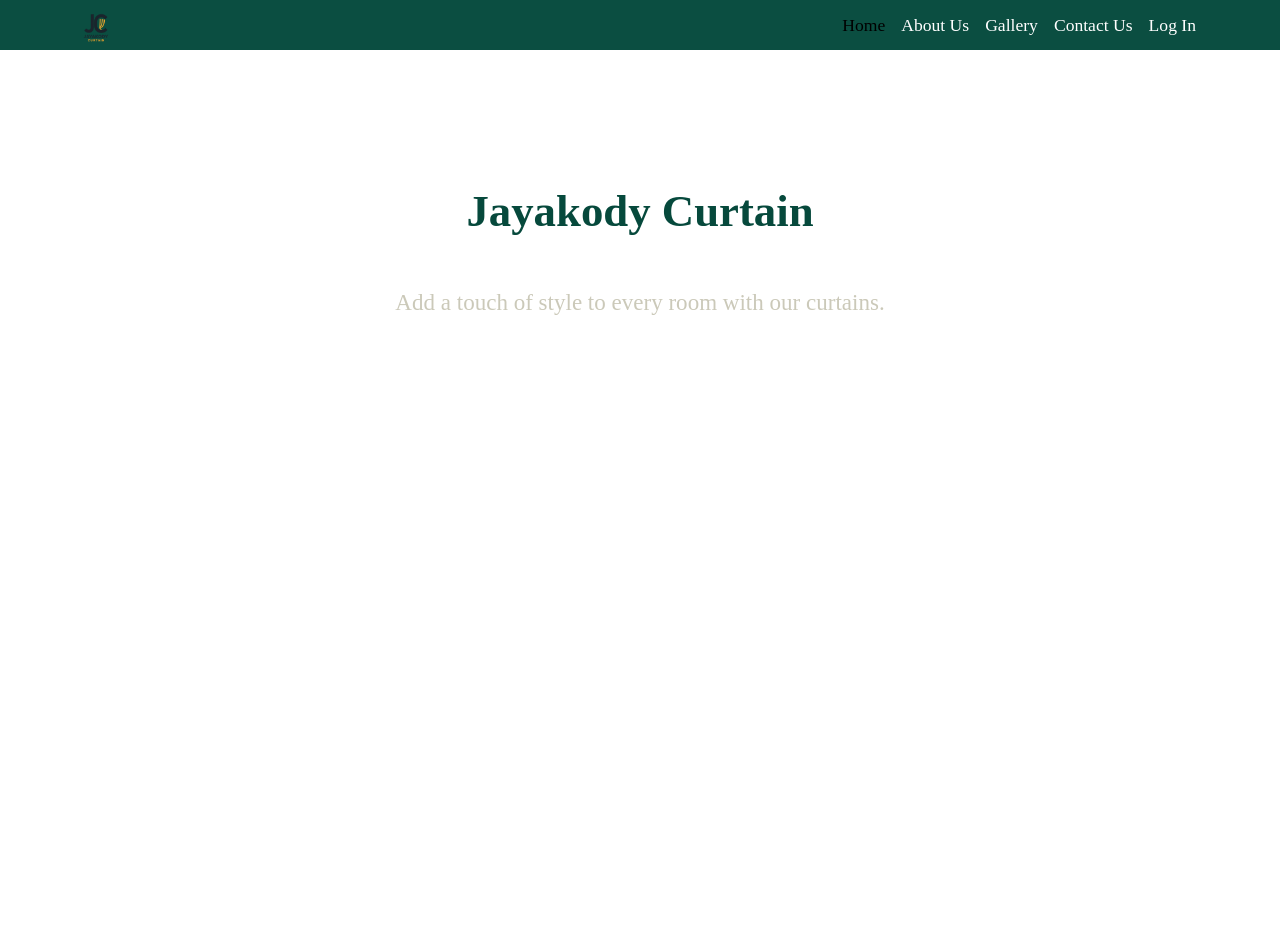
==== home.html @ 3c69b02f "home page" ====
<!DOCTYPE html>
<html lang="en">

<head>
   <meta charset="UTF-8" />
   <meta name="viewport" content="width=device-width, initial-scale=1.0" />
   <title>Jayakody Curtains</title>

   <!-- bootstrap css linked -->
   <link rel="stylesheet" href="./bootstrap-5.3.8/css/bootstrap.min.css">

   <!-- custom css linked -->
   <link rel="stylesheet" href="./css/style.css" />

</head>

<body>

   <!-- navbar section start -->
   <header id="navBarSection">
      <nav class="navbar navbar-expand-lg">
         <div class="container-fluid">
            <a href="#" class="navbar-brand"><img src="./media/logo.png" class="navbar-logo" alt="Jayakody Curtains"></a>
            <button class="navbar-toggler" type="button" data-bs-toggle="collapse" data-bs-target="#navbarContent"
               aria-controls="navbarContent" aria-expanded="false" aria-label="Toggle-navigation" id="navbarTogglerButton">
               <span class="navbar-toggler-icon"></span>
            </button>

            <div class="collapse navbar-collapse" id="navbarContent">
               <ul class="navbar-nav ms-auto text-center">
                  <li class="nav-item">
                     <a href="#" class="nav-link active">Home</a>
                  </li>
                  <li class="nav-item">
                     <a href="" class="nav-link">About Us</a>
                  </li>
                  <li class="nav-item">
                     <a href="" class="nav-link">Gallery</a>
                  </li>
                  <li class="nav-item">
                     <a href="" class="nav-link">Contact Us</a>
                  </li>
                  <li class="nav-item">
                     <a href="" class="nav-link btn" id="btnStyle">Log In</a>
                  </li>
               </ul>
            </div>
         </div>
      </nav>
   </header>
   <!-- navbar section end -->

   <!-- hero section start -->
   <section class="hero">
      <!-- mobile video -->
      <video autoplay muted loop playsinline class="hero-video video-mobile">
         <source src="./media/mobile-video.mp4" type="video/mp4">
      </video>

      <!-- video desktop -->
      <video autoplay muted loop playsinline class="hero-video video-desktop">
         <source src="./media/desktop-video.mp4" type="video/mp4">
      </video>

      <div class="container-fluid">
         <h1 class="hero-heading">Jayakody Curtain</h1>
         <p class="hero-paragraph">Add a touch of style to every room with our curtains.</p>
      </div>
   </section>
   <!-- hero section end -->

   <!-- javaScript linked -->
   <script type="text/javaScript" src="./bootstrap-5.3.8/js/bootstrap.bundle.min.js"></script>
   <script type="text/javaScript" src="./javaScript/main.js"></script>
</body>

</html>
---- css/style.css ----
body{
   font-family: "Roboto Slab", serif;
   font-weight: 500;
   font-size: 16px;
}

.container-fluid{
   width: 90%;
   margin: 0 auto;
}

/* nav-bar */

.navbar{
   background-color: rgb(11, 78, 65);
   padding: 0;
}

.navbar-logo{
   height: 40px;
}

.nav-link{
   font-size: 1.1rem;
   color: white;
}

.nav-link:hover{
   background-color: rgb(220, 220, 220);
   color: black;
}

.navbar-toggler-icon{
   width: 20px;
   height: 20px;
   filter: invert(1);
}

/* hero section */

.hero{
    position: relative;
    width: 100%;
    height: 100vh;
    overflow: hidden;
}

.hero-video{
    position: absolute;
    top: 0;
    left: 0;
    width: 100%;
    height: 100%;
    object-fit: cover;
    z-index: -1;
}

.video-mobile{
   display: block;
}

.video-desktop{
   display: none;
}

.hero-heading{
   font-size: clamp(2.5rem, 3.5vw, 4.5rem);
   font-weight: 600;
   color: rgb(6, 73, 60);
   display: flex;
   justify-content: center;
   margin-top: clamp(10vh, 15vh, 20vh);
}

.hero-paragraph{
   font-size: clamp(1.3rem, 1.8vw, 2.2rem);
   font-weight: 500;
   color: rgb(203, 201, 185);
   justify-content: center;
   text-align: center;
   margin-top: 2em;
}

/* responsive for > 650px */

@media(min-width: 650px){
   .video-mobile{
      display: none;
   }
   .video-desktop{
      display: block;
   }
}

/* responsive for > 900px */
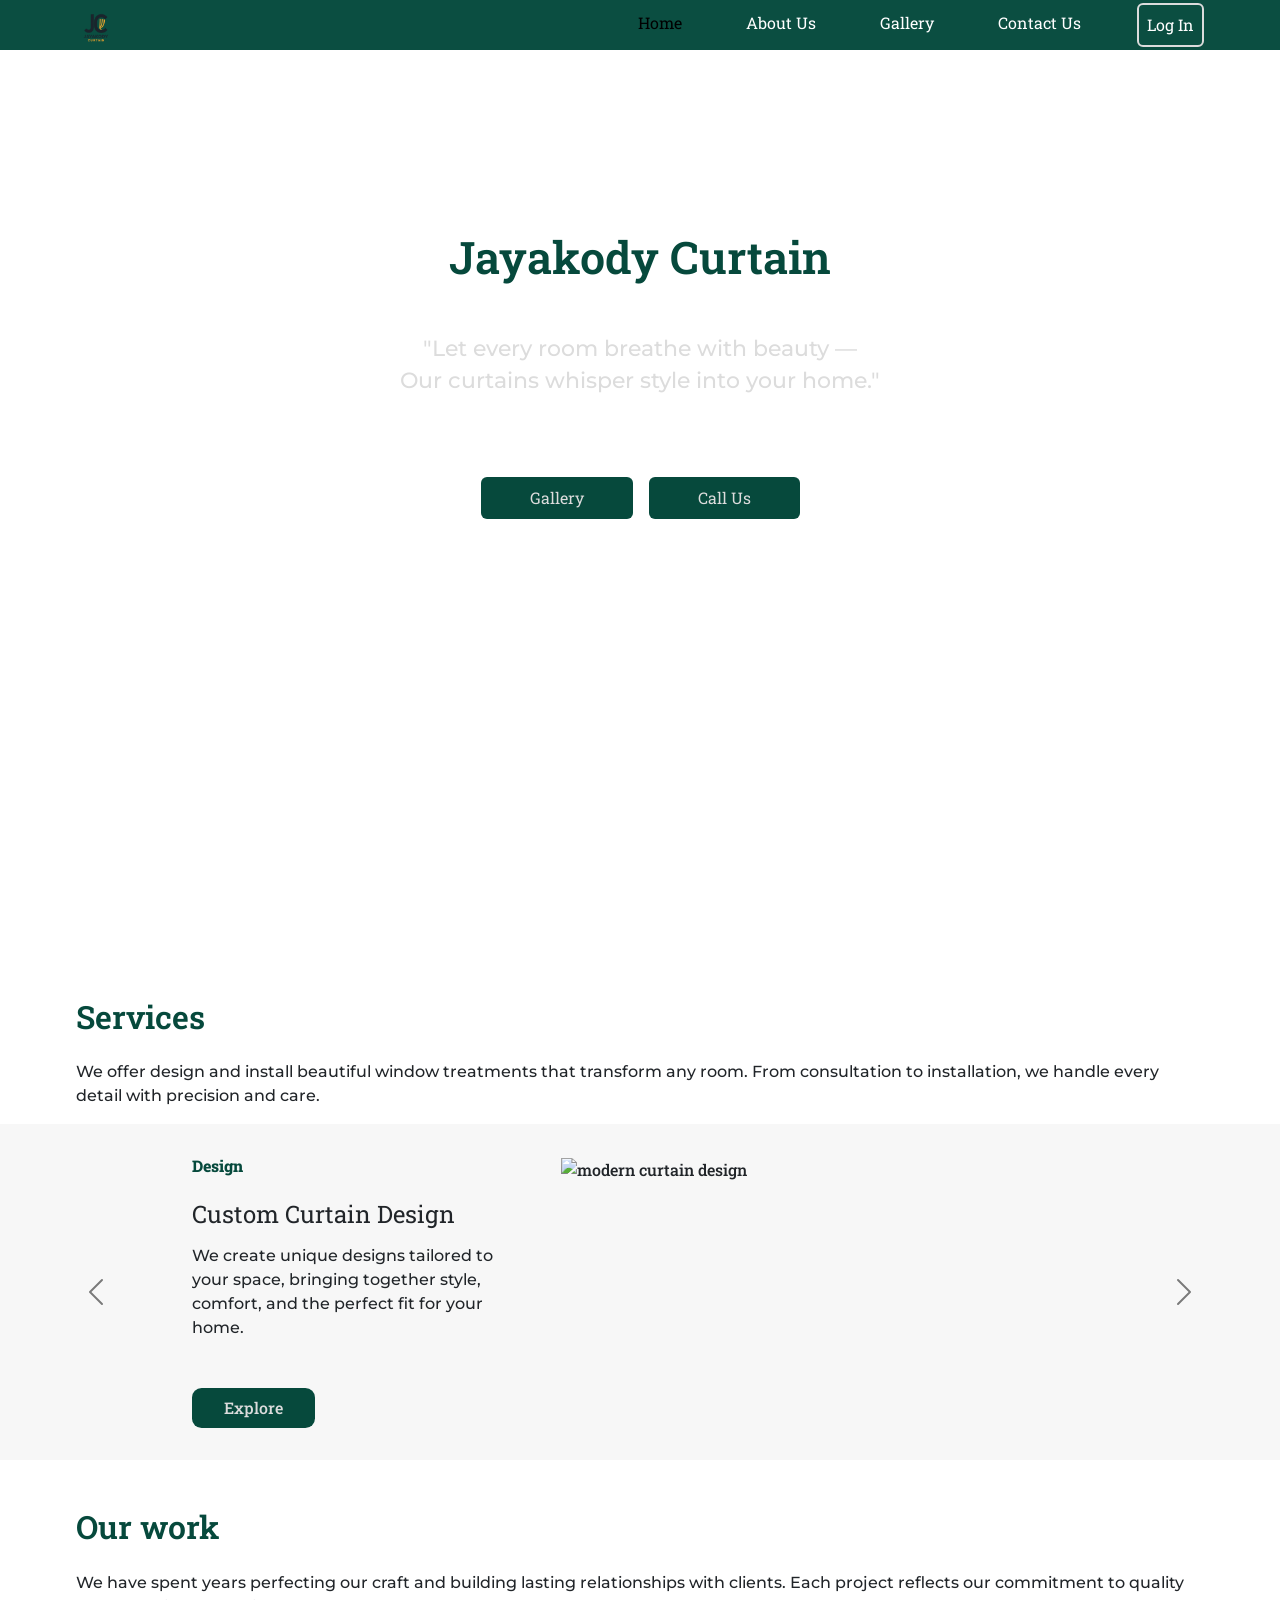
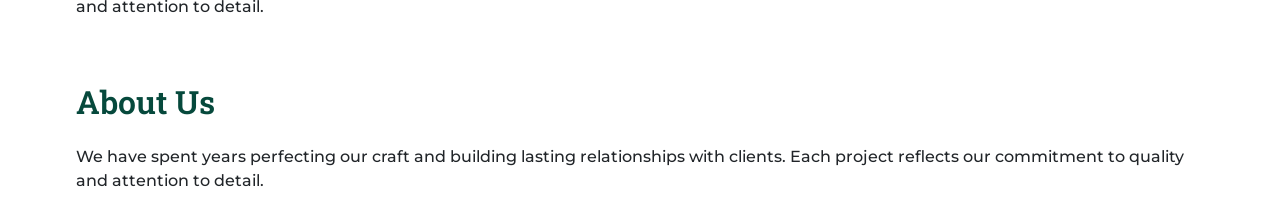
==== commit ddd7a609: "service section" ====
--- a/home.html
+++ b/home.html
@@ -5,6 +5,9 @@
    <meta charset="UTF-8" />
    <meta name="viewport" content="width=device-width, initial-scale=1.0" />
    <title>Jayakody Curtains</title>
+
+   <!-- font linked -->
+   <link rel="stylesheet" href="./css/font.css">
 
    <!-- bootstrap css linked -->
    <link rel="stylesheet" href="./bootstrap-5.3.8/css/bootstrap.min.css">
@@ -41,7 +44,7 @@
                      <a href="" class="nav-link">Contact Us</a>
                   </li>
                   <li class="nav-item">
-                     <a href="" class="nav-link btn" id="btnStyle">Log In</a>
+                     <a href="" class="nav-link btn btn-login" id="ButtonLogin">Log In</a>
                   </li>
                </ul>
             </div>
@@ -63,11 +66,94 @@
       </video>
 
       <div class="container-fluid">
-         <h1 class="hero-heading">Jayakody Curtain</h1>
-         <p class="hero-paragraph">Add a touch of style to every room with our curtains.</p>
+         <h1 class="heading hero-heading">Jayakody Curtain</h1>
+         <p class="hero-paragraph mt-5">"Let every room breathe with beauty — <br> Our curtains whisper style into your home."</p>
+      </div>
+      <div class="container-fluid btn-flex">
+         <button class="btn hero-btn" id="heroGalleryBtn">Gallery</button>
+         <button class="btn hero-btn" id="heroCallusBtn">Call Us</button>
       </div>
    </section>
    <!-- hero section end -->
+
+   <!-- service section start -->
+   <section class="section-service">
+      <div class="container-fluid">
+         <h2 class="heading pt-5">Services</h2>
+         <p class="mt-4 mb-3">We offer design and install beautiful window treatments that transform any room. From consultation to installation, we handle every detail with precision and care.</p>
+      </div>
+
+      <div id="carouselService" class="carousel carousel-dark slide mt-3">
+         <div class="carousel-inner container-service">
+            <div class="carousel-item active">
+               <div class="service-flex">
+                  <div class="title-service">
+                     <h6>Design</h6>
+                     <h4 class="mt-4 mb-3">Custom Curtain Design</h4>
+                     <p class="mb-5">We create unique designs tailored to your space, bringing together style, comfort, and the perfect fit for your home.</p>
+                     <a href="" type="button" class="btn-service">Explore</a>
+                  </div>
+                  <div class="img-service">
+                     <img src="./media/design.png" alt="modern curtain design">
+                  </div>
+               </div>
+            </div>
+            <div class="carousel-item">
+               <div class="service-flex">
+                  <div class="title-service">
+                     <h6>Installation</h6>
+                     <h4 class="mt-4 mb-3">Professional Installation</h4>
+                     <p class="mb-5">Expert fitting and hanging of all curtain types, ensuring a perfect finish and a smooth, secure installation every time.</p>
+                     <a href="" type="button" class="btn-service">Explore</a>
+                  </div>
+                  <div class="img-service">
+                     <img src="./media/installation.png" alt="modern curtain design">
+                  </div>
+               </div>
+            </div>
+            <div class="carousel-item">
+               <div class="service-flex">
+                  <div class="title-service">
+                     <h6>Consultation</h6>
+                     <h4 class="mt-4 mb-3">Custom Curtain Design</h4>
+                     <p class="mb-5">Get a free, friendly consultation to choose the right colors, fabrics, and styles—so your space turns out just as you imagined.</p>
+                     <a href="" type="button" class="btn-service">Explore</a>
+                  </div>
+                  <div class="img-service">
+                     <img src="./media/consultation.png" alt="modern curtain design">
+                  </div>
+               </div>
+            </div>
+         </div>
+         <button class="carousel-control-prev" type="button" data-bs-target="#carouselService" data-bs-slide="prev">
+            <span class="carousel-control-prev-icon" aria-hidden="true"></span>
+            <span class="visually-hidden">Previous</span>
+         </button>
+         <button class="carousel-control-next" type="button" data-bs-target="#carouselService" data-bs-slide="next">
+            <span class="carousel-control-next-icon" aria-hidden="true"></span>
+            <span class="visually-hidden">Next</span>
+         </button>
+      </div>
+   </section>
+   <!-- service section end -->
+
+   <!-- work section start -->
+   <section class="section-work">
+      <div class="container-fluid">
+         <h2 class="heading pt-5">Our work</h2>
+         <p class="mt-4">We have spent years perfecting our craft and building lasting relationships with clients. Each project reflects our commitment to quality and attention to detail.</p>
+      </div>
+   </section>
+   <!-- work section end -->
+
+   <!-- about us section start -->
+   <section class="section-aboutus">
+      <div class="container-fluid">
+         <h2 class="heading pt-5">About Us</h2>
+         <p class="mt-4">We have spent years perfecting our craft and building lasting relationships with clients. Each project reflects our commitment to quality and attention to detail.</p>
+      </div>
+   </section>
+   <!-- about us section end -->
 
    <!-- javaScript linked -->
    <script type="text/javaScript" src="./bootstrap-5.3.8/js/bootstrap.bundle.min.js"></script>
--- a/css/font.css
+++ b/css/font.css
@@ -0,0 +1,26 @@
+/* Roboto-Slab font */
+
+@font-face {
+  font-family: 'Roboto Slab';
+  src: url('../font/Roboto_Slab/RobotoSlab-VariableFont_wght.ttf') format('truetype');
+  font-weight: 100 900;
+  font-style: normal;
+}
+
+/* Oswald font */
+
+@font-face{
+  font-family: 'Oswald';
+  src: url('../font/Oswald/Oswald-VariableFont_wght.ttf') format('truetype');
+  font-weight: 100 900;
+  font-style: normal;
+}
+
+/* Mostserrat font */
+
+@font-face{
+  font-family: 'Montserrat';
+  src: url('../font/Montserrat/Montserrat-VariableFont_wght.ttf') format('truetype');
+  font-weight: 100 900;
+  font-style: normal;
+}
--- a/css/style.css
+++ b/css/style.css
@@ -1,5 +1,17 @@
+/* root variable */
+:root{
+   --font-roboto: "Roboto Slab", serif;
+   --font-montserrat: "Montserrat", serif;
+   --font-oswald: "Oswald", serif;
+   --c-darkgreen500: rgb(11, 78, 65);
+   --c-darkgreen600: rgb(6, 73, 60);
+   --c-lightgray: rgb(220, 220, 220);
+}
+
+/* body */
+
 body{
-   font-family: "Roboto Slab", serif;
+   font-family: var(--font-roboto);
    font-weight: 500;
    font-size: 16px;
 }
@@ -9,10 +21,36 @@
    margin: 0 auto;
 }
 
+.heading{
+   font-weight: 600;
+   color: var(--c-darkgreen600);
+}
+
+h2{
+   font-size: clamp(1.75rem, 2.5vw, 3.5rem);
+}
+
+h4{
+   font-weight: 400;
+}
+
+h6{
+   font-weight: 800;
+   color: var(--c-darkgreen600);
+}
+
+p{
+   font-family: "Montserrat";
+}
+
+img{
+   width: 100%;
+}
+
 /* nav-bar */
 
 .navbar{
-   background-color: rgb(11, 78, 65);
+   background-color: var(--c-darkgreen500);
    padding: 0;
 }
 
@@ -21,13 +59,18 @@
 }
 
 .nav-link{
-   font-size: 1.1rem;
    color: white;
+   font-weight: 400;
 }
 
 .nav-link:hover{
-   background-color: rgb(220, 220, 220);
+   background-color: var(--c-lightgray);
    color: black;
+   opacity: 0.5;
+}
+
+.btn-login{
+   border: 2px solid var(--c-lightgray);
 }
 
 .navbar-toggler-icon{
@@ -64,26 +107,83 @@
 }
 
 .hero-heading{
-   font-size: clamp(2.5rem, 3.5vw, 4.5rem);
-   font-weight: 600;
-   color: rgb(6, 73, 60);
+   font-size: clamp(2.25rem, 3.5vw, 5rem);
+   margin-top: clamp(15vh, 20vh, 25vh);
+   text-align: center;
+}
+
+.hero-paragraph{
+   font-size: clamp(1.2rem, 1.7vw, 1.9rem);
+   font-weight: 500;
+   text-align: center;
+   color: var(--c-lightgray);
+}
+
+.btn-flex{
    display: flex;
+   gap: 1em;
    justify-content: center;
-   margin-top: clamp(10vh, 15vh, 20vh);
-}
-
-.hero-paragraph{
-   font-size: clamp(1.3rem, 1.8vw, 2.2rem);
-   font-weight: 500;
-   color: rgb(203, 201, 185);
-   justify-content: center;
-   text-align: center;
-   margin-top: 2em;
+   margin-top: 5em;
+}
+
+.hero-btn{
+   color: var(--c-lightgray);
+   background-color: var(--c-darkgreen600);
+   padding: .5em 3em;
+}
+
+.hero-btn:hover{
+   color: var(--c-lightgray);
+   background-color: rgba(112, 112, 112, 0.3);
+}
+
+/* service section */
+
+.section-service{
+   background-color: rgb(255, 255, 255);
+}
+
+.container-service{
+   width: 70%;
+   margin: 1em auto;
+}
+
+.carousel{
+   background-color: rgba(215, 214, 214, 0.208);
+   padding: 1em 0;
+}
+
+.btn-service{
+   text-decoration: none;
+   color: var(--c-lightgray);
+   background-color: var(--c-darkgreen600);
+   padding: 0.5em 2em;
+   border-radius: .6em;
+}
+
+.btn-service:hover{
+   color: var(--c-darkgreen600);
+   background-color: rgba(138, 130, 177, 0.2);
+}
+
+.img-service{
+   width: 100%;
+   margin-top: 3em;
+}
+
+.service-flex{
+   display: flex;
+   flex-direction: column;
 }
 
 /* responsive for > 650px */
 
 @media(min-width: 650px){
+   /* navbar section */
+   .nav-link{
+      margin-left: 3em;
+   }
+   /* hero section */
    .video-mobile{
       display: none;
    }
@@ -92,4 +192,21 @@
    }
 }
 
-/* responsive for > 900px */+/* responsive for > 900px */
+
+@media(min-width: 1000px){
+   .img-service{
+   width: 60%;
+   margin-top: 0;
+   }
+   .title-service{
+      width: 37%;
+   }
+   .service-flex{
+      flex-direction: row;
+      gap: 5%;
+   }
+   .service-paragraph{
+      margin-bottom: 2em;
+   }
+}
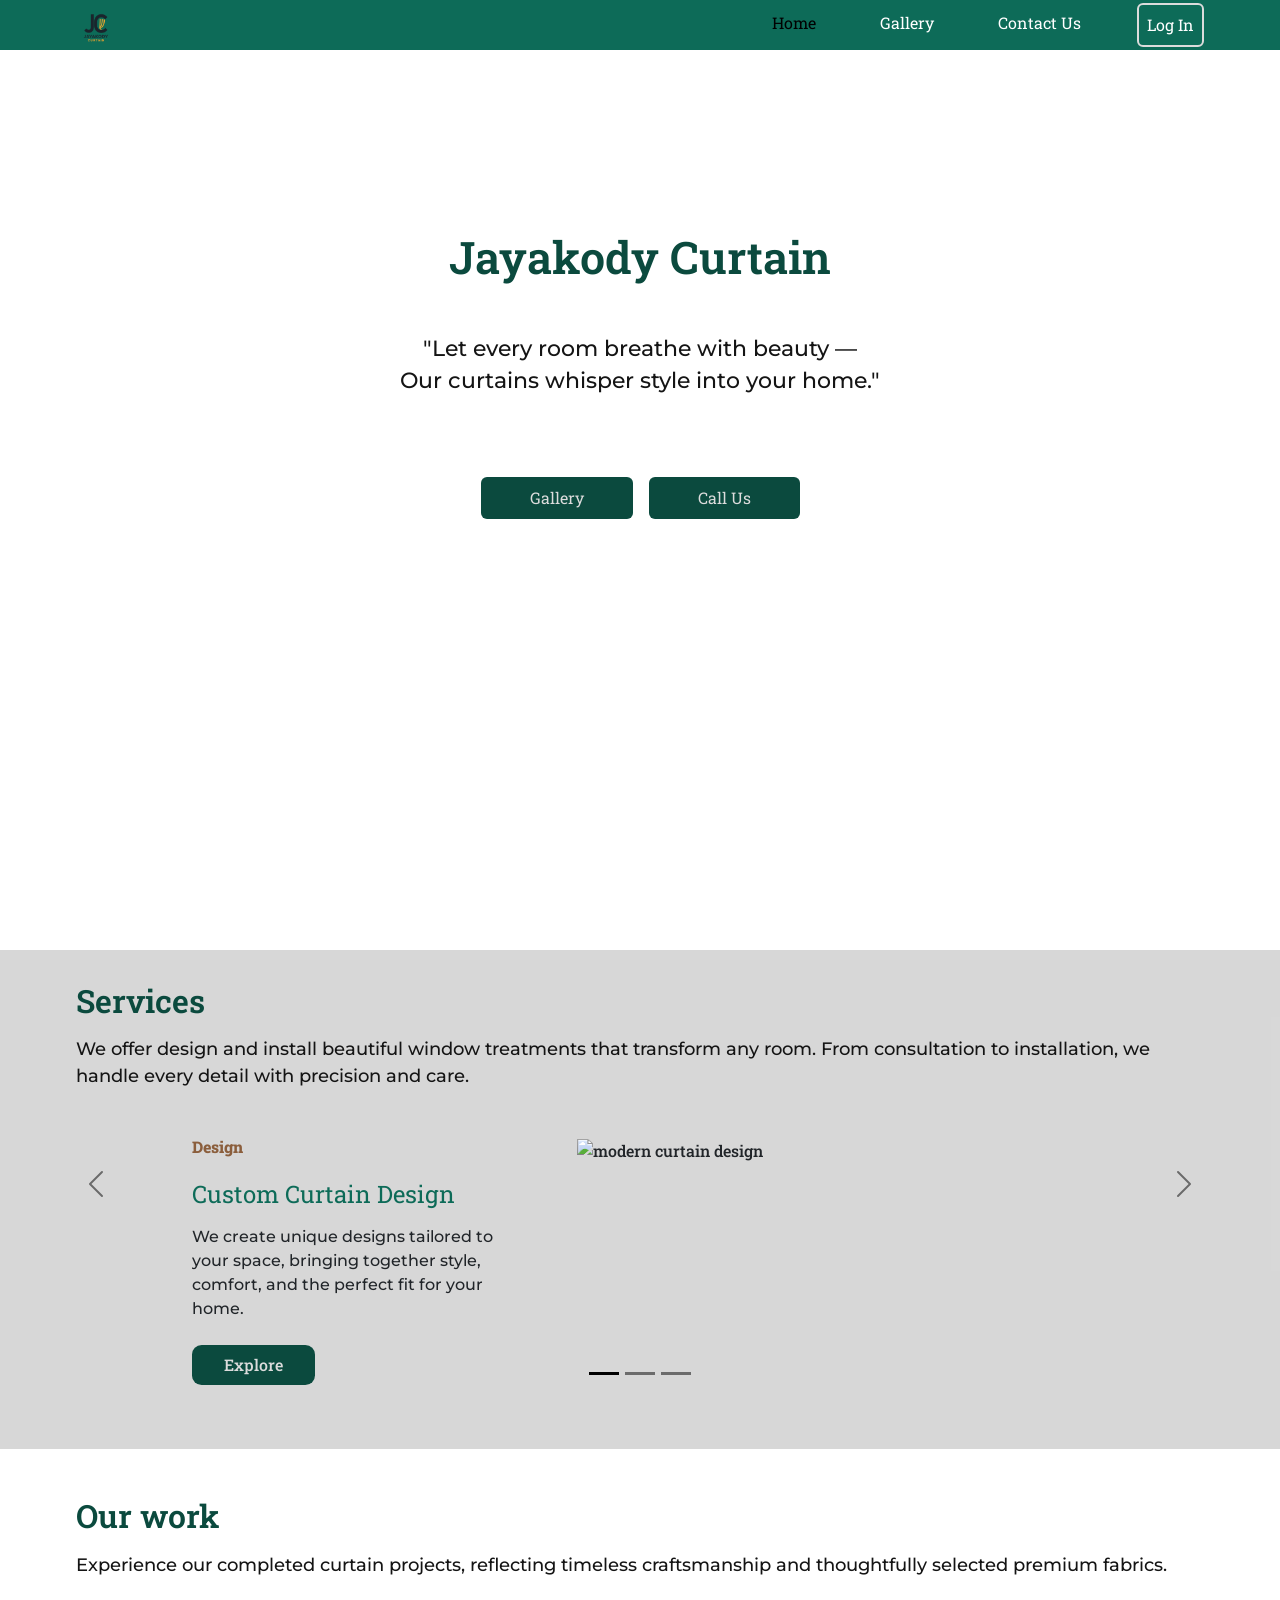
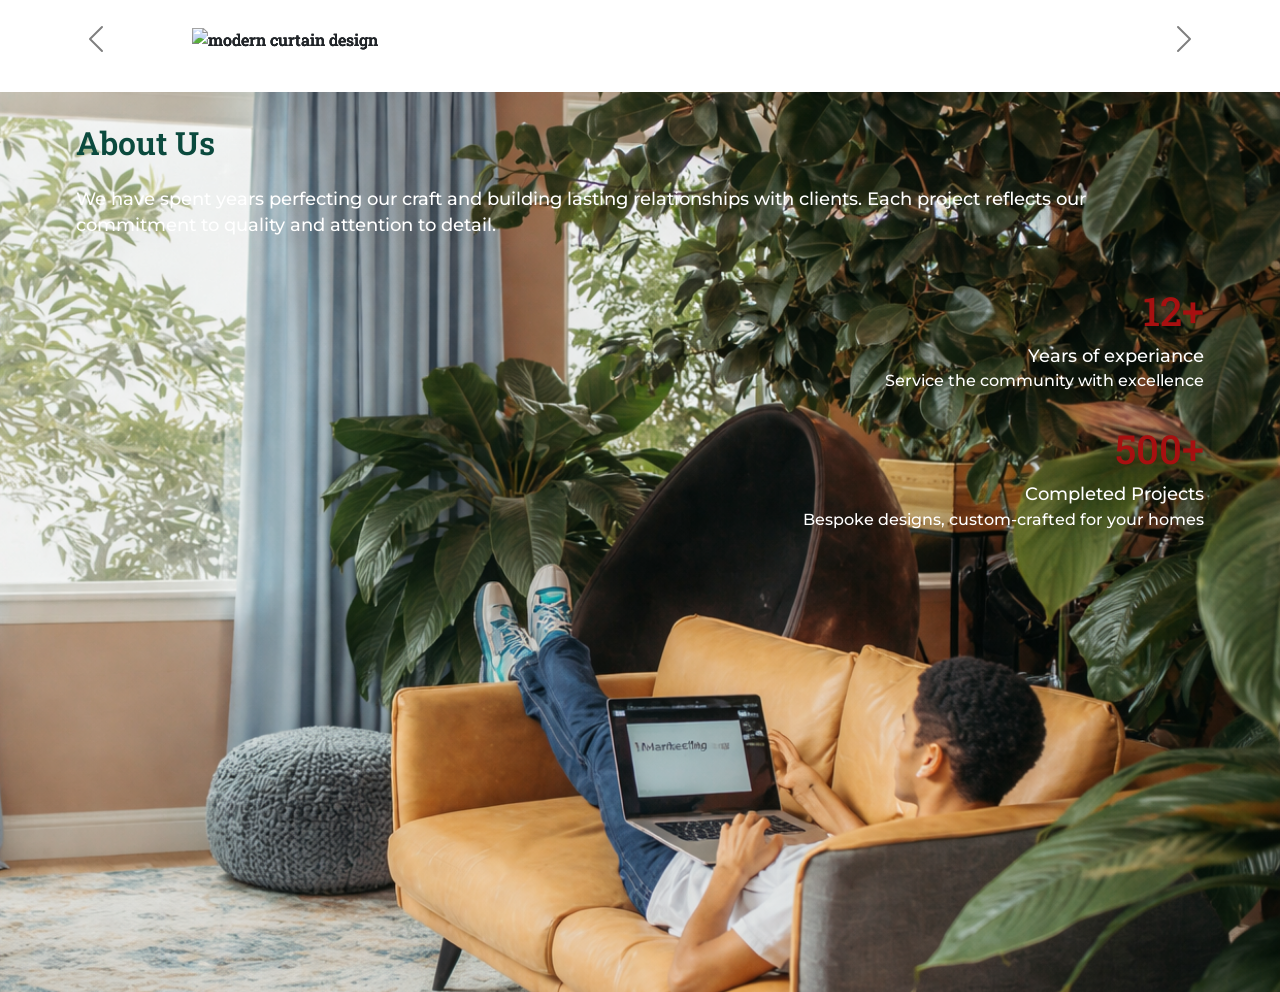
==== commit aa41e5d7: "work & about sections" ====
--- a/home.html
+++ b/home.html
@@ -1,4 +1,4 @@
-<!DOCTYPE html>
+<!doctype html>
 <html lang="en">
 
 <head>
@@ -7,25 +7,25 @@
    <title>Jayakody Curtains</title>
 
    <!-- font linked -->
-   <link rel="stylesheet" href="./css/font.css">
+   <link rel="stylesheet" href="./css/font.css" />
 
    <!-- bootstrap css linked -->
-   <link rel="stylesheet" href="./bootstrap-5.3.8/css/bootstrap.min.css">
+   <link rel="stylesheet" href="./bootstrap-5.3.8/css/bootstrap.min.css" />
 
    <!-- custom css linked -->
    <link rel="stylesheet" href="./css/style.css" />
-
 </head>
 
 <body>
-
    <!-- navbar section start -->
    <header id="navBarSection">
-      <nav class="navbar navbar-expand-lg">
+      <nav class="navbar navbar-expand-md">
          <div class="container-fluid">
-            <a href="#" class="navbar-brand"><img src="./media/logo.png" class="navbar-logo" alt="Jayakody Curtains"></a>
+            <a href="#" class="navbar-brand"><img src="./media/logo.png" class="navbar-logo"
+                  alt="Jayakody Curtains" /></a>
             <button class="navbar-toggler" type="button" data-bs-toggle="collapse" data-bs-target="#navbarContent"
-               aria-controls="navbarContent" aria-expanded="false" aria-label="Toggle-navigation" id="navbarTogglerButton">
+               aria-controls="navbarContent" aria-expanded="false" aria-label="Toggle-navigation"
+               id="navbarTogglerButton">
                <span class="navbar-toggler-icon"></span>
             </button>
 
@@ -33,9 +33,6 @@
                <ul class="navbar-nav ms-auto text-center">
                   <li class="nav-item">
                      <a href="#" class="nav-link active">Home</a>
-                  </li>
-                  <li class="nav-item">
-                     <a href="" class="nav-link">About Us</a>
                   </li>
                   <li class="nav-item">
                      <a href="" class="nav-link">Gallery</a>
@@ -57,17 +54,20 @@
    <section class="hero">
       <!-- mobile video -->
       <video autoplay muted loop playsinline class="hero-video video-mobile">
-         <source src="./media/mobile-video.mp4" type="video/mp4">
+         <source src="./media/mobile-video.mp4" type="video/mp4" />
       </video>
 
       <!-- video desktop -->
       <video autoplay muted loop playsinline class="hero-video video-desktop">
-         <source src="./media/desktop-video.mp4" type="video/mp4">
+         <source src="./media/desktop-video.mp4" type="video/mp4" />
       </video>
 
       <div class="container-fluid">
          <h1 class="heading hero-heading">Jayakody Curtain</h1>
-         <p class="hero-paragraph mt-5">"Let every room breathe with beauty — <br> Our curtains whisper style into your home."</p>
+         <p style="color: rgb(20, 20, 20);" class="hero-paragraph mt-5">
+            "Let every room breathe with beauty — <br />
+            Our curtains whisper style into your home."
+         </p>
       </div>
       <div class="container-fluid btn-flex">
          <button class="btn hero-btn" id="heroGalleryBtn">Gallery</button>
@@ -78,53 +78,80 @@
 
    <!-- service section start -->
    <section class="section-service">
-      <div class="container-fluid">
-         <h2 class="heading pt-5">Services</h2>
-         <p class="mt-4 mb-3">We offer design and install beautiful window treatments that transform any room. From consultation to installation, we handle every detail with precision and care.</p>
-      </div>
-
-      <div id="carouselService" class="carousel carousel-dark slide mt-3">
-         <div class="carousel-inner container-service">
-            <div class="carousel-item active">
+      <div id="carouselService" class="carousel carousel-dark slide">
+
+         <div class="container-fluid">
+            <h2 class="heading pt-3">Services</h2>
+            <p style="color: rgb(20, 20, 20); font-size: 1.1rem;" class="mt-3 mb-5">
+               We offer design and install beautiful window treatments that
+               transform any room. From consultation to installation, we handle
+               every detail with precision and care.
+            </p>
+         </div>
+
+         <div class="carousel-inner container-body">
+
+            <div class="carousel-item active" data-bs-interval="100">
                <div class="service-flex">
                   <div class="title-service">
                      <h6>Design</h6>
                      <h4 class="mt-4 mb-3">Custom Curtain Design</h4>
-                     <p class="mb-5">We create unique designs tailored to your space, bringing together style, comfort, and the perfect fit for your home.</p>
+                     <p class="mb-4">
+                        We create unique designs tailored to your space, bringing
+                        together style, comfort, and the perfect fit for your home.
+                     </p>
                      <a href="" type="button" class="btn-service">Explore</a>
                   </div>
                   <div class="img-service">
-                     <img src="./media/design.png" alt="modern curtain design">
-                  </div>
-               </div>
-            </div>
-            <div class="carousel-item">
+                     <img src="./media/design.png" alt="modern curtain design" />
+                  </div>
+               </div>
+            </div>
+
+            <div class="carousel-item" data-bs-interval="100">
                <div class="service-flex">
                   <div class="title-service">
                      <h6>Installation</h6>
                      <h4 class="mt-4 mb-3">Professional Installation</h4>
-                     <p class="mb-5">Expert fitting and hanging of all curtain types, ensuring a perfect finish and a smooth, secure installation every time.</p>
+                     <p class="mb-5">
+                        Expert fitting and hanging of all curtain types, ensuring a
+                        perfect finish and a smooth, secure installation every time.
+                     </p>
                      <a href="" type="button" class="btn-service">Explore</a>
                   </div>
                   <div class="img-service">
-                     <img src="./media/installation.png" alt="modern curtain design">
-                  </div>
-               </div>
-            </div>
-            <div class="carousel-item">
+                     <img src="./media/installation.png" alt="modern curtain design" />
+                  </div>
+               </div>
+            </div>
+
+            <div class="carousel-item" data-bs-interval="100">
                <div class="service-flex">
                   <div class="title-service">
                      <h6>Consultation</h6>
                      <h4 class="mt-4 mb-3">Custom Curtain Design</h4>
-                     <p class="mb-5">Get a free, friendly consultation to choose the right colors, fabrics, and styles—so your space turns out just as you imagined.</p>
+                     <p class="mb-5">
+                        Get a free, friendly consultation to choose the right colors,
+                        fabrics, and styles—so your space turns out just as you
+                        imagined.
+                     </p>
                      <a href="" type="button" class="btn-service">Explore</a>
                   </div>
                   <div class="img-service">
-                     <img src="./media/consultation.png" alt="modern curtain design">
-                  </div>
-               </div>
-            </div>
-         </div>
+                     <img src="./media/consultation.png" alt="modern curtain design" />
+                  </div>
+               </div>
+            </div>
+
+         </div>
+
+         <div class="carousel-indicators">
+            <button type="button" data-bs-target="#carouselService" data-bs-slide-to="0" class="active"
+               aria-current="true" aria-label="Slide 1"></button>
+            <button type="button" data-bs-target="#carouselService" data-bs-slide-to="1" aria-label="Slide 2"></button>
+            <button type="button" data-bs-target="#carouselService" data-bs-slide-to="2" aria-label="Slide 3"></button>
+         </div>
+
          <button class="carousel-control-prev" type="button" data-bs-target="#carouselService" data-bs-slide="prev">
             <span class="carousel-control-prev-icon" aria-hidden="true"></span>
             <span class="visually-hidden">Previous</span>
@@ -138,22 +165,80 @@
    <!-- service section end -->
 
    <!-- work section start -->
-   <section class="section-work">
+   <section class="section-work pb-4">
+
       <div class="container-fluid">
-         <h2 class="heading pt-5">Our work</h2>
-         <p class="mt-4">We have spent years perfecting our craft and building lasting relationships with clients. Each project reflects our commitment to quality and attention to detail.</p>
+            <h2 class="heading pt-5">Our work</h2>
+            <p style="color: rgb(20, 20, 20); font-size: 1.1rem;" class="mt-3 mb-5">
+               Experience our completed curtain projects, reflecting timeless craftsmanship and thoughtfully selected
+               premium fabrics.
+            </p>
+         </div>
+
+      <div id="carouselWork" class="carousel carousel-dark slide">
+
+         <div class="carousel-inner container-body">
+
+            <div class="carousel-item active" data-bs-interval="100">
+               <img src="./media/design.png" alt="modern curtain design" />
+            </div>
+
+            <div class="carousel-item active" data-bs-interval="100">
+               <img src="./media/design.png" alt="modern curtain design" />
+            </div>
+            
+            <div class="carousel-item active" data-bs-interval="100">
+               <img src="./media/design.png" alt="modern curtain design" />
+            </div>
+
+         </div>
+
+         <button class="carousel-control-prev" type="button" data-bs-target="#carouselWork" data-bs-slide="prev">
+            <span class="carousel-control-prev-icon" aria-hidden="true"></span>
+            <span class="visually-hidden">Previous</span>
+         </button>
+         <button class="carousel-control-next" type="button" data-bs-target="#carouselWork" data-bs-slide="next">
+            <span class="carousel-control-next-icon" aria-hidden="true"></span>
+            <span class="visually-hidden">Next</span>
+         </button>
       </div>
    </section>
    <!-- work section end -->
 
    <!-- about us section start -->
    <section class="section-aboutus">
-      <div class="container-fluid">
-         <h2 class="heading pt-5">About Us</h2>
-         <p class="mt-4">We have spent years perfecting our craft and building lasting relationships with clients. Each project reflects our commitment to quality and attention to detail.</p>
+      <div class="aboutus-body">
+         <img class="aboutus-img" src="./media/both.png" alt="">
+         <div class="container-fluid">
+            <div>
+               <h2 class="heading pt-3">About Us</h2>
+               <p class="about-paragraph mt-4">
+                  We have spent years perfecting our craft and building lasting
+                  relationships with clients. Each project reflects our commitment to
+                  quality and attention to detail.
+               </p>
+            </div>
+            <div class="aboutus-flex">
+               <div class="pt-5">
+                  <h2 class="about-h2">12+</h2>
+                  <p class="about-paragraph">Years of experiance</p>
+                  <p style="color: white;">Service the community with excellence</p>
+               </div>
+               <div class="pt-3">
+                  <h2 class="about-h2">500+</h2>
+                  <p class="about-paragraph">Completed Projects</p>
+                  <p style="color: white;">Bespoke designs, custom-crafted for your homes</p>
+               </div>
+            </div>
+         </div>
       </div>
    </section>
    <!-- about us section end -->
+
+   <!-- footer start -->
+   <footer>
+   </footer>
+   <!-- footer end -->
 
    <!-- javaScript linked -->
    <script type="text/javaScript" src="./bootstrap-5.3.8/js/bootstrap.bundle.min.js"></script>
--- a/css/style.css
+++ b/css/style.css
@@ -3,9 +3,11 @@
    --font-roboto: "Roboto Slab", serif;
    --font-montserrat: "Montserrat", serif;
    --font-oswald: "Oswald", serif;
-   --c-darkgreen500: rgb(11, 78, 65);
-   --c-darkgreen600: rgb(6, 73, 60);
+   --c-darkgreen500: rgb(13, 107, 88);
+   --c-darkgreen600: rgb(11, 74, 62);
    --c-lightgray: rgb(220, 220, 220);
+   --c-brown: #8B5E3C;
+   --c-white: rgb(255, 255, 255);
 }
 
 /* body */
@@ -21,6 +23,11 @@
    margin: 0 auto;
 }
 
+.container-body{
+   width: 70%;
+   margin: 1em auto;
+}
+
 .heading{
    font-weight: 600;
    color: var(--c-darkgreen600);
@@ -32,11 +39,12 @@
 
 h4{
    font-weight: 400;
+   color: var(--c-darkgreen500);
 }
 
 h6{
    font-weight: 800;
-   color: var(--c-darkgreen600);
+   color: var(--c-brown);
 }
 
 p{
@@ -71,6 +79,7 @@
 
 .btn-login{
    border: 2px solid var(--c-lightgray);
+   margin-bottom: 2em;
 }
 
 .navbar-toggler-icon{
@@ -140,17 +149,8 @@
 /* service section */
 
 .section-service{
-   background-color: rgb(255, 255, 255);
-}
-
-.container-service{
-   width: 70%;
-   margin: 1em auto;
-}
-
-.carousel{
-   background-color: rgba(215, 214, 214, 0.208);
-   padding: 1em 0;
+   background-color: rgba(65, 65, 65, 0.208);
+   padding: 1em 0 2em;
 }
 
 .btn-service{
@@ -166,14 +166,56 @@
    background-color: rgba(138, 130, 177, 0.2);
 }
 
+.title-service{
+   margin-bottom: 1em;
+}
+
 .img-service{
    width: 100%;
-   margin-top: 3em;
+   margin-top: 1em;
 }
 
 .service-flex{
    display: flex;
    flex-direction: column;
+}
+
+/* about us section */
+
+.aboutus-body{
+    position: relative;
+    width: 100%;
+    height: 100vh;
+    overflow: hidden;
+}
+
+.aboutus-img{
+    position: absolute;
+    top: 0;
+    left: 0;
+    width: 100%;
+    height: 100%;
+    object-fit: cover;
+    z-index: -1;
+}
+
+.aboutus-body{
+   padding: 1em 0;
+}
+
+.about-paragraph{
+   color: var(--c-white);
+   font-size: 1.1rem;
+   margin: 0;
+}
+
+.about-h2{
+   color: rgb(167, 16, 16);
+   font-size: 2.5rem;
+}
+
+.aboutus-flex{
+   text-align: end;
 }
 
 /* responsive for > 650px */
@@ -192,7 +234,14 @@
    }
 }
 
-/* responsive for > 900px */
+@media(min-width: 770px){
+   /* navbar section */
+   .btn-login{
+      margin-bottom: 0;
+   }
+}
+
+/* responsive for > 1000px */
 
 @media(min-width: 1000px){
    .img-service{
@@ -200,13 +249,10 @@
    margin-top: 0;
    }
    .title-service{
-      width: 37%;
+      width: 40%;
    }
    .service-flex{
       flex-direction: row;
       gap: 5%;
    }
-   .service-paragraph{
-      margin-bottom: 2em;
-   }
 }
